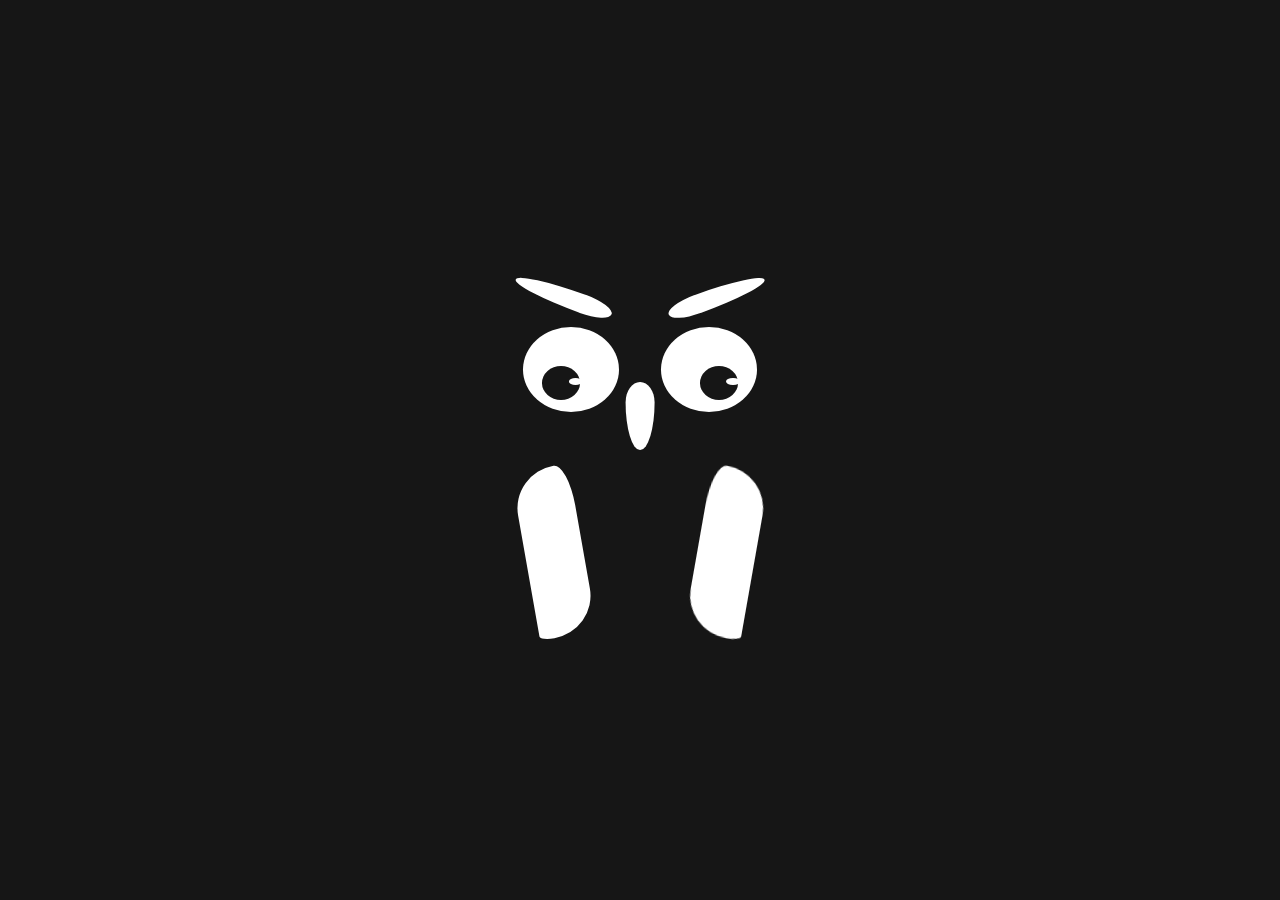
==== src/HTML/Hibou.html @ 8d6c6dd3 "Initial commit" ====
<!DOCTYPE html>
<html lang="fr">
<head>
  <meta charset="UTF-8">
  <meta name="viewport" content="width=device-width, initial-scale=1.0">
  <meta http-equiv="X-UA-Compatible" content="ie=edge">
  <link rel="stylesheet" type="text/css" href="../CSS/hibou.css"/>
  <title>NF accueil</title>
</head>
<body>
  <div class="hibou">
    <div class="aigrette aigrette--gauche"></div>
    <div class="aigrette aigrette--droite"></div>
    <div class="aile aile--gauche"></div>
    <div class="aile aile--droite"></div>
      <div class="oeil oeil--gauche">
        <div class="oeil-pupille"></div>
      </div>
      <div class="oeil oeil--droite">
        <div class="oeil-pupille"></div>
      </div>
      <div class="bec"></div>
  </div>

  <script src="../JS/accueil.js"></script>
</body>
</html>
---- src/CSS/hibou.css ----
.hibou {
  position: relative;
  height: 170px;
  width: 192.1px;
}

.aigrette{
  position: absolute;
  top: -70%;
  height: 60%;
  width: 10%;
  background: #fff;
}

.aigrette--droite{
  right: 5%;
  border-radius: 50% 50% 50% 50%/30% 30% 70% 70%;
  transform: rotate(-110deg) ;
}

.aigrette--gauche{
  left: 5%;
  border-radius: 50% 50% 50% 50%/30% 30% 70% 70%;
  transform: rotate(110deg);
}

.aile{
  position: absolute;
  top: 60%;
  height: 100%;
  width: 30%;
  background: #fff;
}

.aile--gauche{
  left: -10%;
  border-radius: 300% 100% 300% 100%/100% 100% 100% 10%;
  transform: rotate(-10deg);
}

.aile--droite{
  right: -10%;
  border-radius: 300% 100% 300% 100%/100% 100% 100% 10%;
  transform: rotateY(180deg) rotate(-10deg);
}

.oeil {
  position: absolute;
  margin: -11%;
  top: -10%;
  height: 50%;
  width: 50%;
  background: #fff;
  border-radius: 100% 100% 100% 100%/100% 100% 100% 100%;
}
.oeil::after {
  content: "";
  position: absolute;
  top: 0;
  left: 0;
  height: 0;
  width: 100%;
  border-radius: 0 0 50% 50%/0 0 40% 40%;
  background: #161616;
  animation: blink 10s infinite ease-in;
}

@keyframes blink {
  0% {
    height: 0;
  }
  90% {
    height: 0;
  }
  92.5% {
    height: 100%;
  }
  95% {
    height: 0;
  }
  97.5% {
    height: 100%;
  }
  100% {
    height: 0;
  }
}

.oeil--gauche {
  left: 0;
}
.oeil--gauche::before {
  right: -5%;
}

.oeil--droite {
  right: 0;
}
.oeil--droite::before {
  left: -5%;
}

.oeil-pupille {
  position: absolute;
  margin: 10%;
  top: 35%;
  height: 40%;
  width: 40%;
  background: #161616;
  border-radius: 50%;
  animation: look-around 4s infinite;
}

.oeil--gauche .oeil-pupille {
  right: 30%;
}
.oeil--droite .oeil-pupille {
  left: 30%;
}
.oeil-pupille::after {
  content: "";
  position: absolute;
  top: 35%;
  right: -5%;
  height: 20%;
  width: 35%;
  border-radius: 50%;
  background: #fff;
}

.bec {
  position: absolute;
  top: 10%;
  left: 50%;
  height: 40%;
  width: 15%;
  background: #fff;
  transform: translateX(-50%);
  border-radius: 50% 50% 50% 50%/30% 30% 70% 70%;
}

/* General page styling */
html {
  height: 100%;
  display: flex;
  align-items: center;
  justify-content: center;
  background: #161616;
}
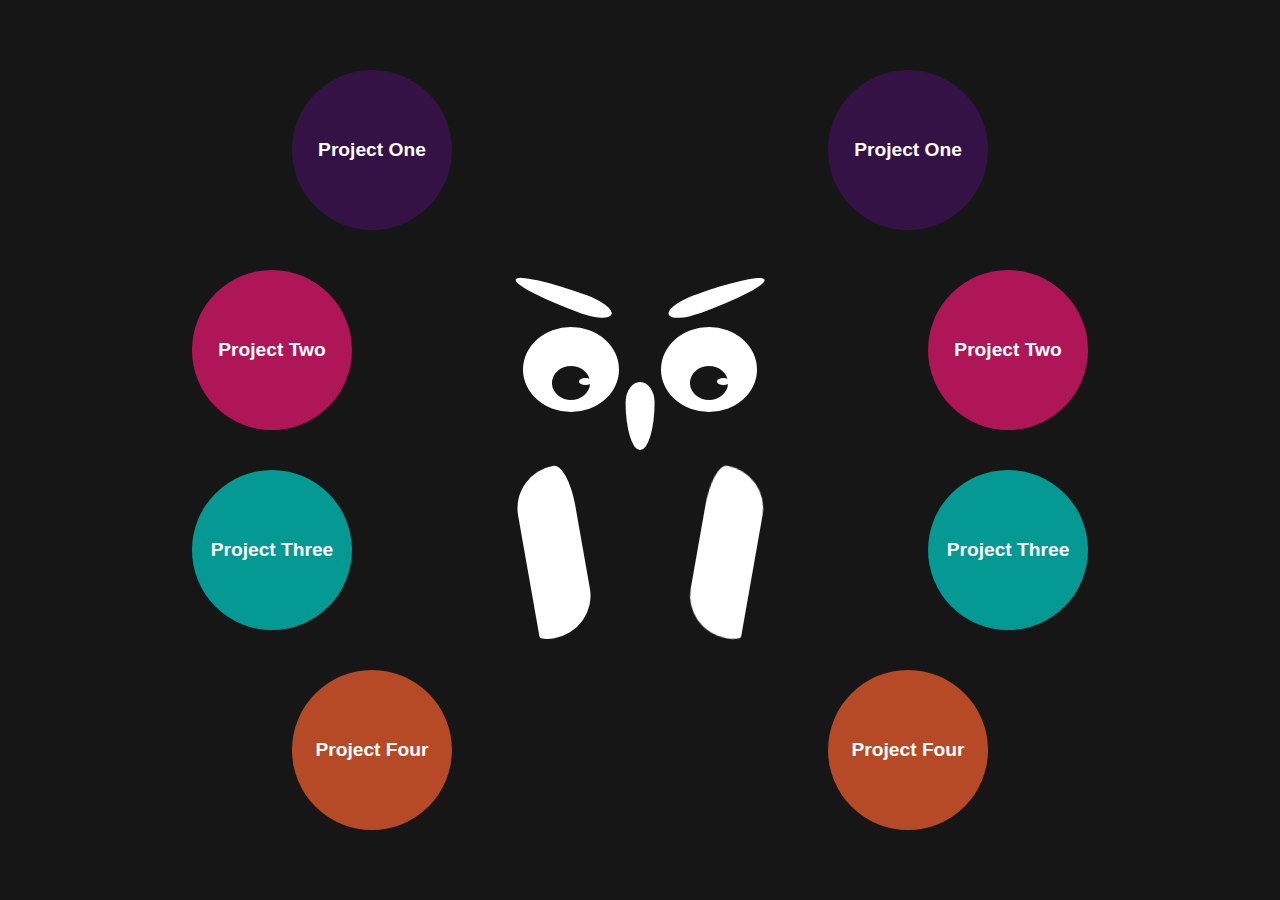
==== commit 6287321a: "Feat: Bulles" ====
--- a/src/HTML/Hibou.html
+++ b/src/HTML/Hibou.html
@@ -5,9 +5,28 @@
   <meta name="viewport" content="width=device-width, initial-scale=1.0">
   <meta http-equiv="X-UA-Compatible" content="ie=edge">
   <link rel="stylesheet" type="text/css" href="../CSS/hibou.css"/>
+  <link rel="stylesheet" type="text/css" href="../CSS/bulles.css"/>
+  <link rel="stylesheet" type="text/css" href="../CSS/global.css"/>
   <title>NF accueil</title>
 </head>
 <body>
+
+  <div class="bulles">
+    <div class="bulle b1">
+      <h2 class="bulle-title">Project One</h2>
+    </div>
+    <div class="bulle b2">
+      <h2 class="bulle-title">Project Two</h2>
+    </div>
+
+    <div class="bulle b3">
+      <h2 class="bulle-title">Project Three</h2>
+    </div>
+
+    <div class="bulle b4">
+      <h2 class="bulle-title">Project Four</h2>
+    </div>
+  </div>
   <div class="hibou">
     <div class="aigrette aigrette--gauche"></div>
     <div class="aigrette aigrette--droite"></div>
@@ -22,6 +41,23 @@
       <div class="bec"></div>
   </div>
 
+  <div class="bulles">
+    <div class="bulle b5">
+      <h2 class="bulle-title">Project One</h2>
+    </div>
+    <div class="bulle b6">
+      <h2 class="bulle-title">Project Two</h2>
+    </div>
+
+    <div class="bulle b7">
+      <h2 class="bulle-title">Project Three</h2>
+    </div>
+
+    <div class="bulle b8">
+      <h2 class="bulle-title">Project Four</h2>
+    </div>
+  </div>
+
   <script src="../JS/accueil.js"></script>
 </body>
 </html>
--- a/src/CSS/hibou.css
+++ b/src/CSS/hibou.css
@@ -2,6 +2,9 @@
   position: relative;
   height: 170px;
   width: 192.1px;
+  min-width: 192.1px
+;
+  align-self: center;
 }
 
 .aigrette{
@@ -108,14 +111,14 @@
   width: 40%;
   background: #161616;
   border-radius: 50%;
-  animation: look-around 4s infinite;
 }
 
+
 .oeil--gauche .oeil-pupille {
-  right: 30%;
+  right: 20%;
 }
 .oeil--droite .oeil-pupille {
-  left: 30%;
+  left: 20%;
 }
 .oeil-pupille::after {
   content: "";
--- a/src/CSS/bulles.css
+++ b/src/CSS/bulles.css
@@ -0,0 +1,143 @@
+h2 {
+    font-family: sans-serif;
+    font-size: 1.2rem;
+}
+
+.bulles {
+    align-content: center;
+    display: grid;
+    height: 100vh;
+    justify-content: center;
+    width: 100vw;
+}
+
+.bulle {
+    transition: 0.3s ease-out all;
+    align-items: center;
+    clip-path: circle(40%);
+    cursor: pointer;
+    display: flex;
+    height: 200px;
+    justify-content: center;
+    width: 200px;
+}
+.bulle .bulle-title {
+    transition: 0.3s ease-out all;
+    color: #fff;
+    opacity: 1;
+    text-align: center;
+}
+.bulle:hover {
+    clip-path: circle(50%);
+}
+.bulle:hover .bulle-title {
+    opacity: 0;
+}
+
+.b1 {
+    background: url("");
+    background-position: right;
+    background-repeat: no-repeat;
+    background-size: cover;
+    background-color: rgba(60, 17, 82, 0.8);
+    background-blend-mode: soft-light;
+    margin-left: 50%;
+}
+.b1:hover {
+    transition: 0.3s ease-out all;
+    background-color: rgba(60, 17, 82, 0);
+}
+
+.b2 {
+    background: url("");
+    background-position: center;
+    background-repeat: no-repeat;
+    background-size: cover;
+    background-color: rgba(213, 22, 104, 0.8);
+    background-blend-mode: soft-light;
+}
+.b2:hover {
+    transition: 0.3s ease-out all;
+    background-color: rgba(213, 22, 104, 0);
+}
+
+.b3 {
+    background: url("");
+    background-position: center;
+    background-repeat: no-repeat;
+    background-size: cover;
+    background-color: rgba(0, 186, 179, 0.8);
+    background-blend-mode: soft-light;
+}
+.b3:hover {
+    transition: 0.3s ease-out all;
+    background-color: rgba(0, 186, 179, 0);
+}
+
+.b4 {
+    background: url("");
+    background-position: left;
+    background-repeat: no-repeat;
+    background-size: cover;
+    background-color: rgba(224, 88, 42, 0.8);
+    background-blend-mode: soft-light;
+    margin-left: 50%;
+}
+.b4:hover {
+    transition: 0.3s ease-out all;
+    background-color: rgba(224, 88, 42, 0);
+}
+
+.b5 {
+    background: url("");
+    background-position: right;
+    background-repeat: no-repeat;
+    background-size: cover;
+    background-color: rgba(60, 17, 82, 0.8);
+    background-blend-mode: soft-light;
+    margin-left: -50%;
+}
+.b5:hover {
+    transition: 0.3s ease-out all;
+    background-color: rgba(60, 17, 82, 0);
+}
+
+.b6 {
+    background: url("");
+    background-position: left;
+    background-repeat: no-repeat;
+    background-size: cover;
+    background-color: rgba(213, 22, 104, 0.8);
+    background-blend-mode: soft-light;
+}
+.b6:hover {
+    transition: 0.3s ease-out all;
+    background-color: rgba(224, 88, 42, 0);
+}
+
+.b7 {
+    background: url("");
+    background-position: left;
+    background-repeat: no-repeat;
+    background-size: cover;
+    background-color: rgba(0, 186, 179, 0.8);
+    background-blend-mode: soft-light;
+}
+.b7:hover {
+    transition: 0.3s ease-out all;
+    background-color: rgba(224, 88, 42, 0);
+}
+
+.b8 {
+    background: url("");
+    background-position: left;
+    background-repeat: no-repeat;
+    background-size: cover;
+    background-color: rgba(224, 88, 42, 0.8);
+    background-blend-mode: soft-light;
+    margin-left: -50%;
+}
+.b8:hover {
+    transition: 0.3s ease-out all;
+    background-color: rgba(224, 88, 42, 0);
+}--- a/src/CSS/global.css
+++ b/src/CSS/global.css
@@ -0,0 +1,5 @@
+body{
+    width: 100%;
+    display: flex;
+    justify-content: center;
+}